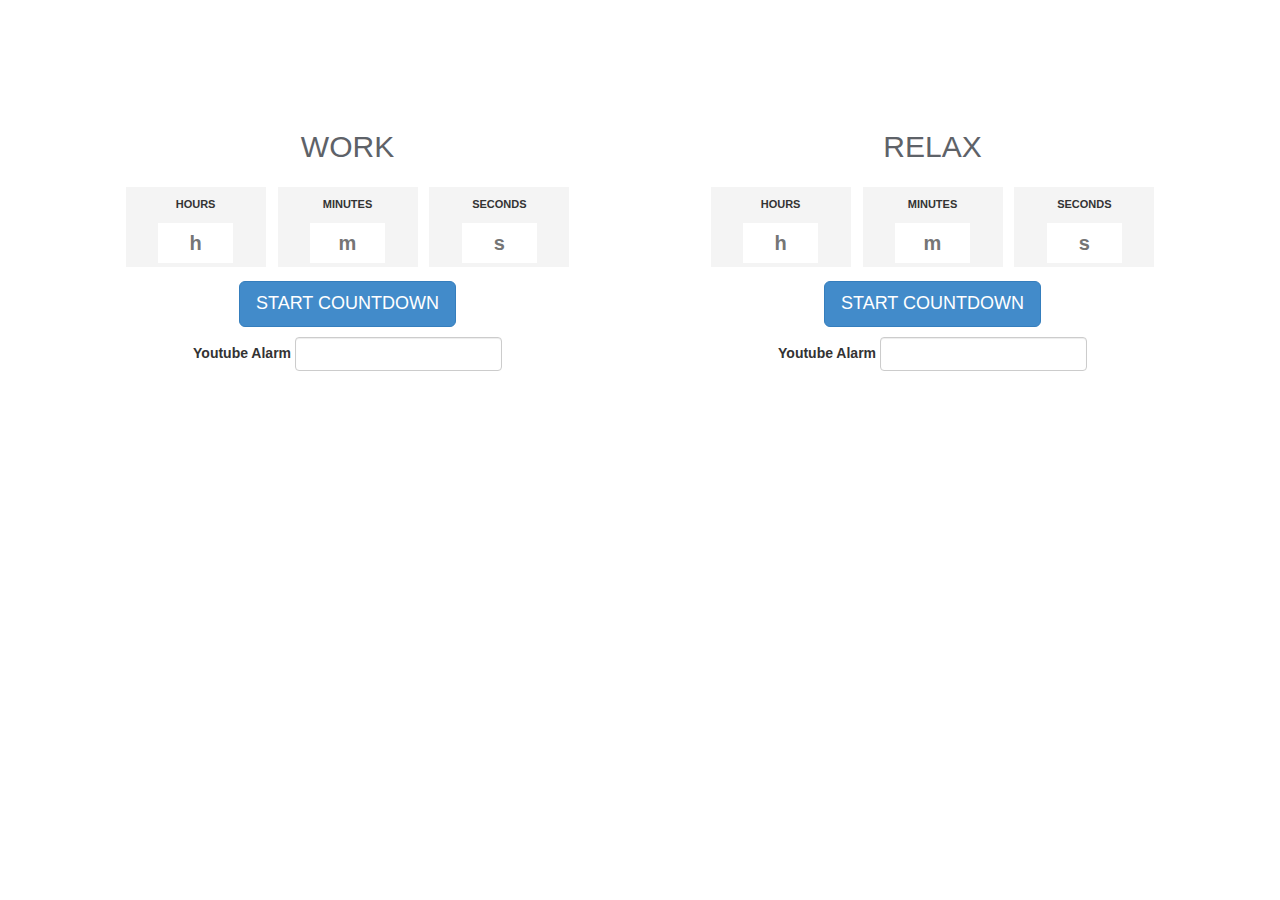
==== index.html @ a38f074a "Initial Commit" ====
<!DOCTYPE html>
<html lang="en">
<head>
  <meta charset="utf-8">
  <meta http-equiv="X-UA-Compatible" content="IE=edge">
  <meta name="viewport" content="width=device-width, initial-scale=1">
  <title>Work/Relax Timer</title>
  <link rel="shortcut icon" type="image/png" href="icon.png"/>
  <!-- Bootstrap -->
  <link href="css/bootstrap.min.css" rel="stylesheet">
  <link href="css/style.css" rel="stylesheet">

  <!-- HTML5 Shim and Respond.js IE8 support of HTML5 elements and media queries -->
  <!-- WARNING: Respond.js doesn't work if you view the page via file:// -->
<!--[if lt IE 9]>
<script src="https://oss.maxcdn.com/libs/html5shiv/3.7.0/html5shiv.js"></script>
<script src="https://oss.maxcdn.com/libs/respond.js/1.4.2/respond.min.js"></script>
<![endif]-->
</head>
<body>
  <div class="container" style="margin-top: 100px;">
    <div class="row">
      <div class="col-md-6">
        <div class="row time-input">
          <p></p>
          <div id="alarm-dialog">

            <h2>Work</h2>

            <label class="hours">
              Hours
              <input type="text" class="work time" id="workHour" placeholder="h"/>
            </label>

            <label class="minutes">
              Minutes
              <input type="text" class="work time" id="workMinute" placeholder="m"/>
            </label>

            <label class="seconds">
              Seconds
              <input type="text" class="work time" id="workSecond" placeholder="s"/>
            </label>

            <p></p>

            <button type="button" class="btn btn-primary btn-lg work start" id="workStart">START COUNTDOWN</button>
            <button type="button" class="btn btn-default btn-lg work pause" id="workPause" style="display: none;">PAUSE</button>
          </div>
        </div>
        <p></p>
      </div>

      <div class="col-md-6">
        <div class="row time-input">
          <p></p>
          <div id="alarm-dialog">

            <h2>Relax</h2>

            <label class="hours">
              Hours
              <input type="number" class="relax time" id="relaxHour" placeholder="h"/>
            </label>

            <label class="minutes">
              Minutes
              <input type="number" class="relax time" id="relaxMinute" placeholder="m"/>
            </label>

            <label class="seconds">
              Seconds
              <input type="number" class="relax time" id="relaxSecond" placeholder="s"/>
            </label>

            <p></p>

            <button type="button" class="btn btn-primary btn-lg relax start" id="relaxStart">START COUNTDOWN</button>
            <button type="button" class="btn btn-default btn-lg relax pause" id="relaxPause" style="display: none;">PAUSE</button>

          </div>
        </div>
        <p></p>
      </div>
    </div>

    <div class="row">
      <div class="col-md-6" style="text-align:center;">
        <form class="form-inline" role="form">
          <div class="form-group">
            <label for="alarmURI">Youtube Alarm</label>
            <input type="url" class="form-control" id="workAlarmURI">
          </div>
        </form>
      </div>

      <div class="col-md-6" style="text-align:center;">
        <form class="form-inline" role="form">
          <div class="form-group">
            <label for="alarmURI">Youtube Alarm</label>
            <input type="url" class="form-control" id="relaxAlarmURI">
          </div>
        </form>
      </div>
    </div>

    <div class="row clockArea">
      <div class="col-md-6">
        <div class="clock dark" id="workDiv">
            <div class="display">
            </div>
        </div>
      </div>

      <div class="col-md-6">
        <div class="clock light" id="relaxDiv">
            <div class="display">
            </div>
        </div>
      </div>
    </div>

    <div class="row">

      <div class="col-md-6">
        <div id="workAudio_holder" class="alarm_holder" style="display: none;text-align: center;">
        </div>
      </div>

      <div class="col-md-6">
        <div id="relaxAudio_holder" class="alarm_holder" style="display: none;text-align: center;">
        </div>
      </div>
    </div>
  </div>

<!-- Modal -->
<div class="modal fade" id="myModal" tabindex="-1" role="dialog" aria-labelledby="myModalLabel" aria-hidden="true">
  <div class="modal-dialog">
    <div class="modal-content">
      <div class="modal-header">
        <button type="button" class="close" data-dismiss="modal" aria-hidden="true">&times;</button>
        <h4 class="modal-title" id="myModalLabel">Time's up!</h4>
      </div>
      <div class="modal-body">
        <h1>Time to Switch!</h1>
      </div>
      <div class="modal-footer">
        <button type="button" class="btn btn-primary" data-dismiss="modal" id="dismiss">Stop the Alarm</button>
      </div>
    </div>
  </div>
</div>


  <!-- jQuery (necessary for Bootstrap's JavaScript plugins) -->
  <script type="text/javascript" src="scripts/jquery.js"></script>
  <!-- Include all compiled plugins (below), or include individual files as needed -->
  <script type="text/javascript" src="scripts/bootstrap.min.js"></script>   
  <script type="text/javascript" src="scripts/CountdownClock.js"></script>
  <script type="text/javascript" src="scripts/runClock.js"></script>
</body>
</html>
---- css/style.css ----
/*body{
	width:900px;
	height: 800px;
}*/

.jumbotron {
	padding-top: 10px;
	padding-bottom: 10px;
    margin-bottom: 10px;

}


/*-------------------------
	The clocks
--------------------------*/

.clock{
	width:370px;
	padding:30px;
	margin:20px auto 20px;
	position:relative;
	display: none;
}

.clock:after{
	content:'';
	position:absolute;
	width:400px;
	height:20px;
	border-radius:100%;
	left:50%;
	margin-left:-200px;
	bottom:2px;
	z-index:-1;
}

.clock .display{
	text-align:center;
	padding: 15px 20px 65px;
	border-radius:6px;
	position:relative;
	height: 54px;
}


/*-------------------------
	Light color theme
--------------------------*/


.clock.light{
	background-color:#f3f3f3;
	color:#272e38;
}

.clock.light:after{
	box-shadow:0 4px 10px rgba(0,0,0,0.15);
}

.clock.light .digits div span{
	background-color:#272e38;
	border-color:#272e38;	
}

.clock.light .digits div.dots:before,
.clock.light .digits div.dots:after{
	background-color:#272e38;
}

.clock.light .alarm{
	background:url('../img/alarm_light.jpg');
}

.clock.light .display{
	background-color:#dddddd;
	box-shadow:0 1px 1px rgba(0,0,0,0.08) inset, 0 1px 1px #fafafa;
}

/*-------------------------
	Dark color theme
--------------------------*/

.clock.dark{
	background-color:#272e38;
	color:#cacaca;
}

.clock.dark:after{
	box-shadow:0 4px 10px rgba(0,0,0,0.3);
}

.clock.dark .digits div span{
	background-color:#cacaca;
	border-color:#cacaca;	
}

.clock.dark .alarm{
	background:url('../img/alarm_dark.jpg');
}

.clock.dark .display{
	background-color:#0f1620;
	box-shadow:0 1px 1px rgba(0,0,0,0.08) inset, 0 1px 1px #2d3642;
}

.clock.dark .digits div.dots:before,
.clock.dark .digits div.dots:after{
	background-color:#cacaca;
}

/*-------------------------
	The Digits
--------------------------*/


.clock .digits div{
	text-align:left;
	position:relative;
	width: 28px;
	height:50px;
	display:inline-block;
	margin:0 4px;
}

.clock .digits div span{
	opacity:0;
	position:absolute;

	-webkit-transition:0.25s;
	-moz-transition:0.25s;
	transition:0.25s;
}

.clock .digits div span:before,
.clock .digits div span:after{
	content:'';
	position:absolute;
	width:0;
	height:0;
	border:5px solid transparent;
}

.clock .digits .d1{			height:5px;width:16px;top:0;left:6px;}
.clock .digits .d1:before{	border-width:0 5px 5px 0;border-right-color:inherit;left:-5px;}
.clock .digits .d1:after{	border-width:0 0 5px 5px;border-left-color:inherit;right:-5px;}

.clock .digits .d2{			height:5px;width:16px;top:24px;left:6px;}
.clock .digits .d2:before{	border-width:3px 4px 2px;border-right-color:inherit;left:-8px;}
.clock .digits .d2:after{	border-width:3px 4px 2px;border-left-color:inherit;right:-8px;}

.clock .digits .d3{			height:5px;width:16px;top:48px;left:6px;}
.clock .digits .d3:before{	border-width:5px 5px 0 0;border-right-color:inherit;left:-5px;}
.clock .digits .d3:after{	border-width:5px 0 0 5px;border-left-color:inherit;right:-5px;}

.clock .digits .d4{			width:5px;height:14px;top:7px;left:0;}
.clock .digits .d4:before{	border-width:0 5px 5px 0;border-bottom-color:inherit;top:-5px;}
.clock .digits .d4:after{	border-width:0 0 5px 5px;border-left-color:inherit;bottom:-5px;}

.clock .digits .d5{			width:5px;height:14px;top:7px;right:0;}
.clock .digits .d5:before{	border-width:0 0 5px 5px;border-bottom-color:inherit;top:-5px;}
.clock .digits .d5:after{	border-width:5px 0 0 5px;border-top-color:inherit;bottom:-5px;}

.clock .digits .d6{			width:5px;height:14px;top:32px;left:0;}
.clock .digits .d6:before{	border-width:0 5px 5px 0;border-bottom-color:inherit;top:-5px;}
.clock .digits .d6:after{	border-width:0 0 5px 5px;border-left-color:inherit;bottom:-5px;}

.clock .digits .d7{			width:5px;height:14px;top:32px;right:0;}
.clock .digits .d7:before{	border-width:0 0 5px 5px;border-bottom-color:inherit;top:-5px;}
.clock .digits .d7:after{	border-width:5px 0 0 5px;border-top-color:inherit;bottom:-5px;}


/* 1 */

.clock .digits div.one .d5,
.clock .digits div.one .d7{
	opacity:1;
}

/* 2 */

.clock .digits div.two .d1,
.clock .digits div.two .d5,
.clock .digits div.two .d2,
.clock .digits div.two .d6,
.clock .digits div.two .d3{
	opacity:1;
}

/* 3 */

.clock .digits div.three .d1,
.clock .digits div.three .d5,
.clock .digits div.three .d2,
.clock .digits div.three .d7,
.clock .digits div.three .d3{
	opacity:1;
}

/* 4 */

.clock .digits div.four .d5,
.clock .digits div.four .d2,
.clock .digits div.four .d4,
.clock .digits div.four .d7{
	opacity:1;
}

/* 5 */

.clock .digits div.five .d1,
.clock .digits div.five .d2,
.clock .digits div.five .d4,
.clock .digits div.five .d3,
.clock .digits div.five .d7{
	opacity:1;
}

/* 6 */

.clock .digits div.six .d1,
.clock .digits div.six .d2,
.clock .digits div.six .d4,
.clock .digits div.six .d3,
.clock .digits div.six .d6,
.clock .digits div.six .d7{
	opacity:1;
}


/* 7 */

.clock .digits div.seven .d1,
.clock .digits div.seven .d5,
.clock .digits div.seven .d7{
	opacity:1;
}

/* 8 */

.clock .digits div.eight .d1,
.clock .digits div.eight .d2,
.clock .digits div.eight .d3,
.clock .digits div.eight .d4,
.clock .digits div.eight .d5,
.clock .digits div.eight .d6,
.clock .digits div.eight .d7{
	opacity:1;
}

/* 9 */

.clock .digits div.nine .d1,
.clock .digits div.nine .d2,
.clock .digits div.nine .d3,
.clock .digits div.nine .d4,
.clock .digits div.nine .d5,
.clock .digits div.nine .d7{
	opacity:1;
}

/* 0 */

.clock .digits div.zero .d1,
.clock .digits div.zero .d3,
.clock .digits div.zero .d4,
.clock .digits div.zero .d5,
.clock .digits div.zero .d6,
.clock .digits div.zero .d7{
	opacity:1;
}


/* The dots */

.clock .digits div.dots{
	width:5px;
}

.clock .digits div.dots:before,
.clock .digits div.dots:after{
	width:5px;
	height:5px;
	content:'';
	position:absolute;
	left:0;
	top:14px;
}

.clock .digits div.dots:after{
	top:34px;
}


/*-------------------------
	Alarm Dialog
--------------------------*/


/* Hide the arrows dispayed in number inputs in webkit */

input::-webkit-outer-spin-button,
input::-webkit-inner-spin-button {
    display: none;
}

#alarm-dialog{
	text-align:center;
}

#alarm-dialog h2{
	text-transform: uppercase;
	color:#5e6268;
	padding: 10px 0;
}

#alarm-dialog label{
	text-transform: uppercase;
	background-color: #f4f4f4;
	width: 140px;
	height: 80px;
	font-size: 11px;
	display: inline-block;
	padding: 10px;
	margin: 4px;
}

#alarm-dialog label input{
	display: block;
	border: 0;
	font: inherit;
	font-size: 20px;
	padding: 6px;
	outline: none;
	text-align: center;
	width: 75px;
	margin: 10px auto;
	background-color:#fff;
}

#alarm-dialog .button-holder{
	padding-top: 50px;
	padding-bottom:0;
}

#alarm-dialog .button-holder .button{
	box-shadow:0 2px 2px #eee;
	padding:13px 22px;
	margin:3px;
}

.button.blue{
	background-color:#82cddd;

	background-image:-webkit-linear-gradient(top, #86d3e4, #82cddd);
	background-image:-moz-linear-gradient(top, #86d3e4, #82cddd);
	background-image:linear-gradient(top, #86d3e4, #82cddd);

	border-color:#72c1d2;
}
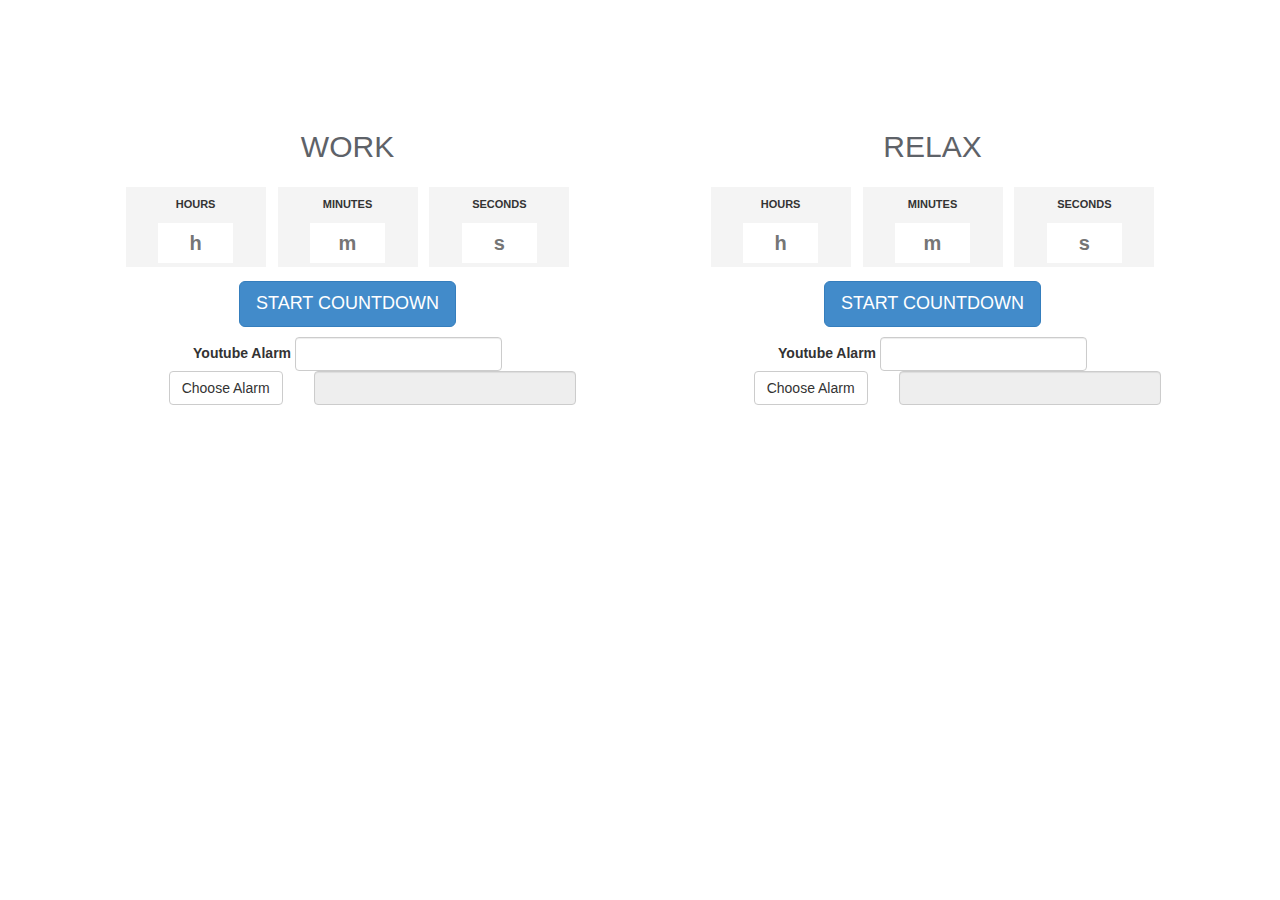
==== commit 24788741: "bug fix" ====
--- a/index.html
+++ b/index.html
@@ -44,8 +44,8 @@
 
             <p></p>
 
-            <button type="button" class="btn btn-primary btn-lg work start" id="workStart">START COUNTDOWN</button>
-            <button type="button" class="btn btn-default btn-lg work pause" id="workPause" style="display: none;">PAUSE</button>
+            <button type="button" class="btn btn-primary btn-lg work start count" id="workStart">START COUNTDOWN</button>
+            <button type="button" class="btn btn-default btn-lg work pause count" id="workPause" style="display: none;">PAUSE</button>
           </div>
         </div>
         <p></p>
@@ -75,8 +75,8 @@
 
             <p></p>
 
-            <button type="button" class="btn btn-primary btn-lg relax start" id="relaxStart">START COUNTDOWN</button>
-            <button type="button" class="btn btn-default btn-lg relax pause" id="relaxPause" style="display: none;">PAUSE</button>
+            <button type="button" class="btn btn-primary btn-lg relax start count" id="relaxStart">START COUNTDOWN</button>
+            <button type="button" class="btn btn-default btn-lg relax pause count" id="relaxPause" style="display: none;">PAUSE</button>
 
           </div>
         </div>
@@ -104,6 +104,22 @@
       </div>
     </div>
 
+    <div class="row">
+      <div class="col-md-6" style="text-align:center;">
+        <div class="row">
+          <div class="col-md-3 col-md-offset-2"><button id="workMusic" class="btn btn-default work alarm">Choose Alarm</button></div>
+          <div class="col-md-6"><input type="text" id="workFilePath" class="form-control" readonly></div>
+        </div>
+      </div>
+
+      <div class="col-md-6" style="text-align:center;">
+        <div class="row">
+          <div class="col-md-3  col-md-offset-2"><button id="relaxMusic" class="btn btn-default relax alarm">Choose Alarm</button></div>
+          <div class="col-md-6"><input type="text" id="relaxFilePath" class="form-control" readonly></div>
+        </div>
+      </div>
+    </div>
+
     <div class="row clockArea">
       <div class="col-md-6">
         <div class="clock dark" id="workDiv">
@@ -124,11 +140,13 @@
 
       <div class="col-md-6">
         <div id="workAudio_holder" class="alarm_holder" style="display: none;text-align: center;">
+          <audio id="workPlayer" controls><source id="workAlarmSource" src="" type="audio/mpeg">Your browser does not support the audio element.</audio>
         </div>
       </div>
 
       <div class="col-md-6">
         <div id="relaxAudio_holder" class="alarm_holder" style="display: none;text-align: center;">
+          <audio id="relaxPlayer" controls><source id="relaxAlarmSource" src="" type="audio/mpeg">Your browser does not support the audio element.</audio>
         </div>
       </div>
     </div>
